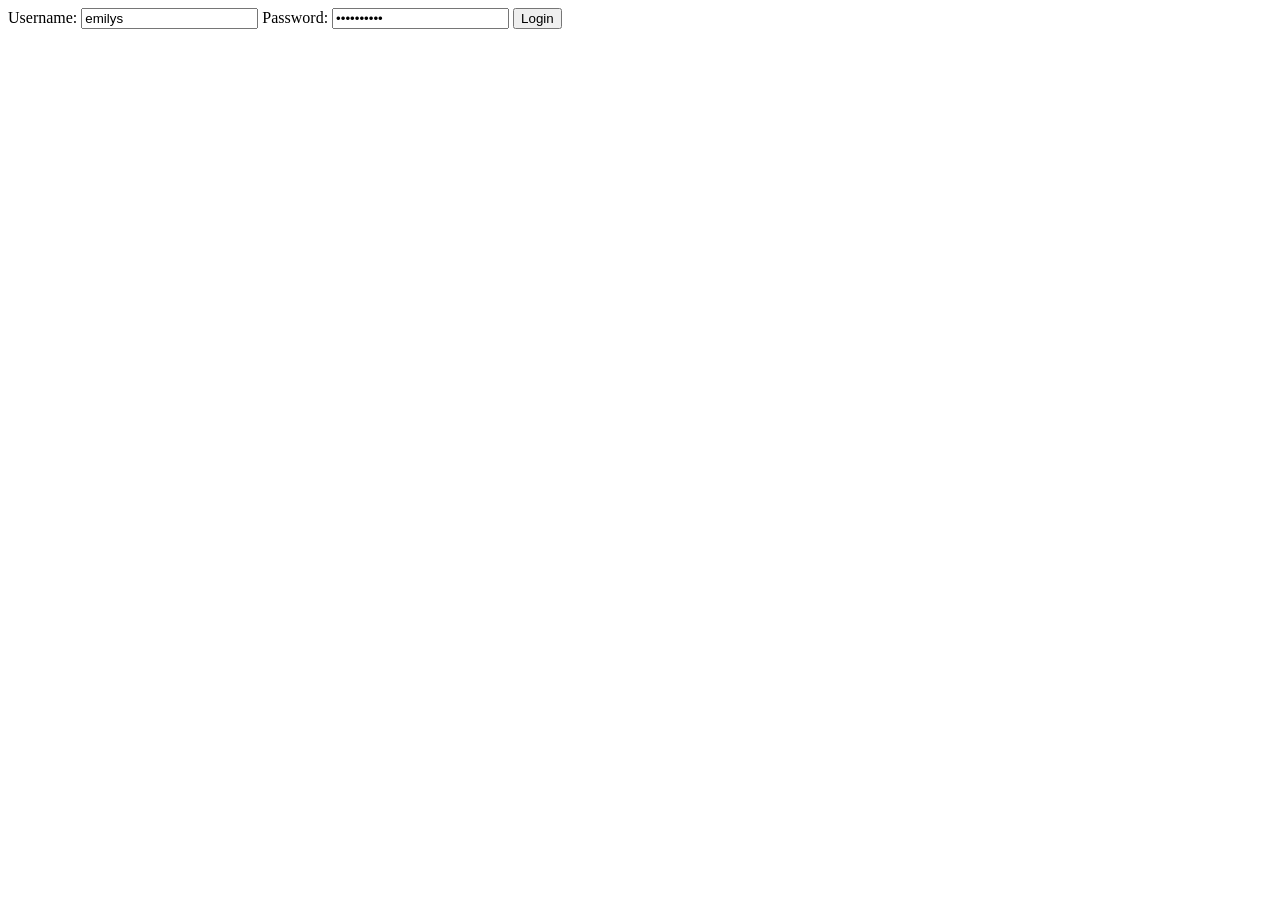
==== login.html @ 446f3684 "feat: initial login page" ====
<!DOCTYPE html>
<html lang="en">

<head>
    <meta charset="UTF-8">
    <meta name="viewport" content="width=device-width, initial-scale=1.0">
    <title>Document</title>

    <script src="login.js" defer></script>
</head>

<body>
    <form id="login-form">
        <label for="username">Username:</label>
        <input type="text" id="username" name="username" required value="emilys">

        <label for="password">Password:</label>
        <input type="password" id="password" name="password" required value="emilyspass">

        <button type="submit">Login</button>
    </form>

</body>

</html>
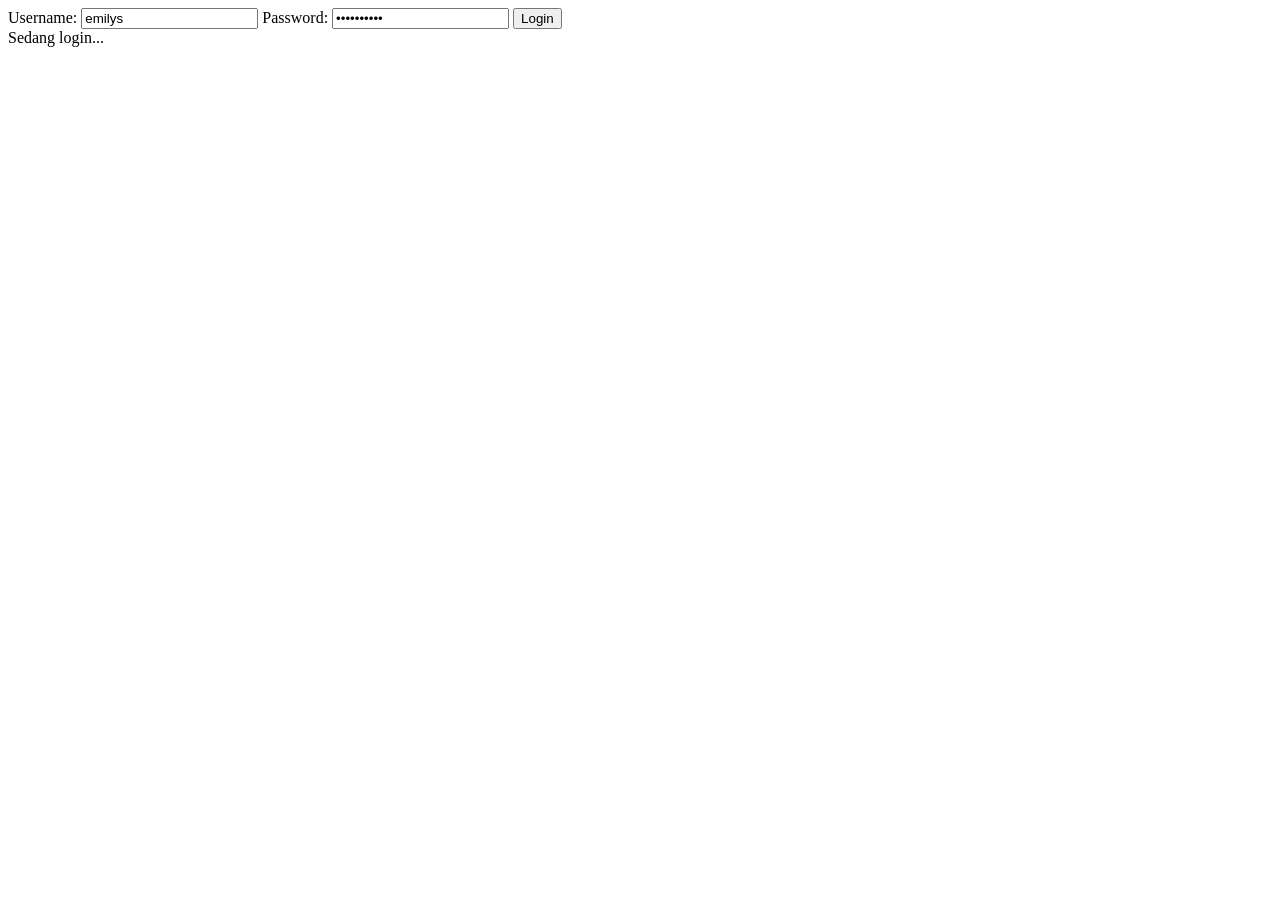
==== commit 9b322fe7: "feat: simple loading indicator" ====
--- a/login.html
+++ b/login.html
@@ -6,6 +6,7 @@
     <meta name="viewport" content="width=device-width, initial-scale=1.0">
     <title>Document</title>
 
+    <link rel="stylesheet" href="login.css">
     <script src="login.js" defer></script>
 </head>
 
@@ -19,6 +20,9 @@
 
         <button type="submit">Login</button>
     </form>
+    <div class="loading hidden">
+        Sedang login...
+    </div>
 
 </body>
 
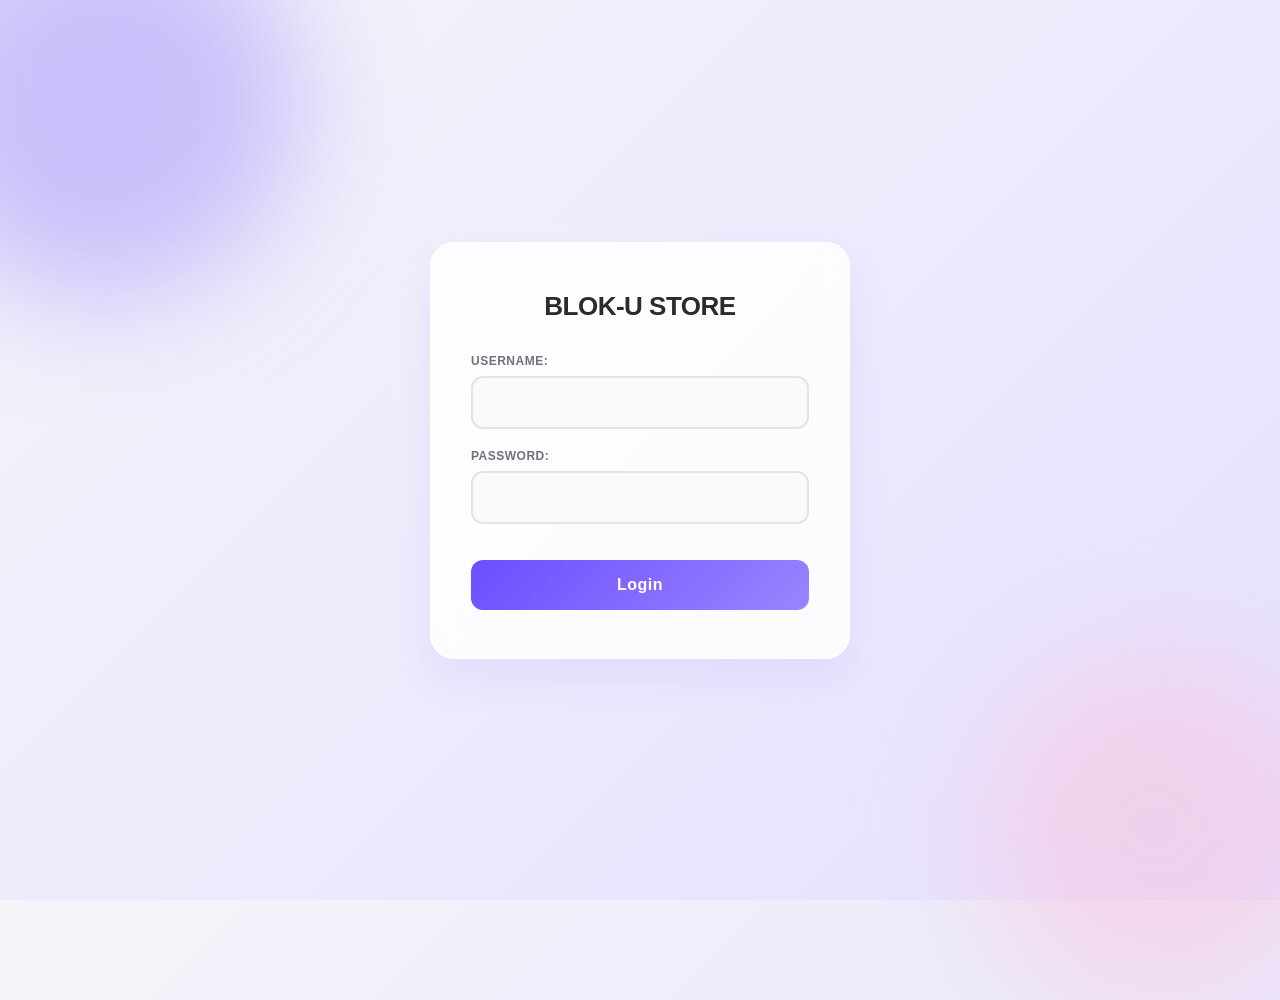
==== commit 89d365b9: "Refactor login.html Updated HTML structure and removed default values from input fields." ====
--- a/login.html
+++ b/login.html
@@ -1,29 +1,24 @@
-<!DOCTYPE html>
+<!doctype html>
 <html lang="en">
-
-<head>
-    <meta charset="UTF-8">
-    <meta name="viewport" content="width=device-width, initial-scale=1.0">
+  <head>
+    <meta charset="UTF-8" />
+    <meta name="viewport" content="width=device-width, initial-scale=1.0" />
     <title>Document</title>
 
-    <link rel="stylesheet" href="login.css">
+    <link rel="stylesheet" href="login.css" />
     <script src="login.js" defer></script>
-</head>
+  </head>
 
-<body>
+  <body>
     <form id="login-form">
-        <label for="username">Username:</label>
-        <input type="text" id="username" name="username" required value="emilys">
+      <label for="username">Username:</label>
+      <input type="text" id="username" name="username" required />
 
-        <label for="password">Password:</label>
-        <input type="password" id="password" name="password" required value="emilyspass">
+      <label for="password">Password:</label>
+      <input type="password" id="password" name="password" required />
 
-        <button type="submit">Login</button>
+      <button type="submit">Login</button>
     </form>
-    <div class="loading hidden">
-        Sedang login...
-    </div>
-
-</body>
-
-</html>+    <div class="loading hidden">Proses login...</div>
+  </body>
+</html>
--- a/login.css
+++ b/login.css
@@ -0,0 +1,177 @@
+.hidden {
+  display: none;
+}
+
+/* Variabel Warna & Tema */
+:root {
+  --primary: #6b4eff;
+  --primary-light: #9b84ff;
+  --primary-hover: #5538df;
+  --bg-gradient: linear-gradient(135deg, #f4f5f9 0%, #e5e0ff 100%);
+  --card-bg: rgba(255, 255, 255, 0.85);
+  --text-main: #2b2b2b;
+  --text-muted: #71717a;
+  --border-color: #e4e4e7;
+  --radius-sm: 12px;
+  --radius-lg: 24px;
+  --shadow-soft: 0 20px 40px rgba(107, 78, 255, 0.08);
+}
+
+/* Base & Layout dengan Efek Latar Belakang */
+
+* {
+  box-sizing: border-box;
+  margin: 0;
+  padding: 0;
+}
+
+body {
+  font-family: "Segoe UI", Roboto, Helvetica, Arial, sans-serif;
+  background: var(--bg-gradient);
+  color: var(--text-main);
+
+  display: flex;
+  flex-direction: column;
+  align-items: center;
+  justify-content: center;
+  min-height: 100vh;
+  padding: 20px;
+  position: relative;
+  overflow: hidden;
+  z-index: 1;
+}
+
+/* Dekorasi Blob Abstrak di Background */
+body::before,
+body::after {
+  content: "";
+  position: absolute;
+  border-radius: 50%;
+  z-index: -1;
+  filter: blur(60px);
+}
+
+body::before {
+  width: 400px;
+  height: 400px;
+  background: rgba(107, 78, 255, 0.3);
+  top: -100px;
+  left: -100px;
+}
+
+body::after {
+  width: 350px;
+  height: 350px;
+  background: rgba(255, 184, 210, 0.4);
+  bottom: -100px;
+  right: -50px;
+}
+
+/*  Container Form Login (Glassmorphism)*/
+#login-form {
+  background: var(--card-bg);
+  backdrop-filter: blur(12px);
+  -webkit-backdrop-filter: blur(12px);
+  padding: 48px 40px;
+  border-radius: var(--radius-lg);
+  box-shadow: var(--shadow-soft);
+  border: 1px solid rgba(255, 255, 255, 0.6);
+  width: 100%;
+  max-width: 420px;
+  display: flex;
+  flex-direction: column;
+  gap: 20px;
+}
+
+#login-form::before {
+  content: "BLOK-U STORE";
+  display: block;
+  font-size: 26px;
+  font-weight: 800;
+  color: var(--text-main);
+  text-align: center;
+  margin-bottom: 12px;
+  letter-spacing: -0.5px;
+}
+
+/* Label & Input Modern */
+label {
+  font-size: 12px;
+  font-weight: 700;
+  text-transform: uppercase;
+  letter-spacing: 0.5px;
+  color: var(--text-muted);
+  margin-bottom: -12px;
+}
+
+input {
+  padding: 16px;
+  border: 2px solid var(--border-color);
+  border-radius: var(--radius-sm);
+  font-size: 15px;
+  background-color: #f9fafb;
+  color: var(--text-main);
+  outline: none;
+  transition: all 0.3s ease;
+}
+
+input:focus {
+  border-color: var(--primary);
+  background-color: #ffffff;
+  box-shadow: 0 0 0 4px rgba(107, 78, 255, 0.15);
+}
+
+/* Tombol Login dengan Gradasi */
+button[type="submit"] {
+  margin-top: 16px;
+  padding: 16px;
+  background: linear-gradient(
+    135deg,
+    var(--primary) 0%,
+    var(--primary-light) 100%
+  );
+  color: white;
+  border: none;
+  border-radius: var(--radius-sm);
+  font-size: 16px;
+  font-weight: bold;
+  letter-spacing: 0.5px;
+  cursor: pointer;
+  transition: all 0.3s ease;
+}
+
+button[type="submit"]:hover {
+  transform: translateY(-3px);
+  box-shadow: 0 10px 25px rgba(107, 78, 255, 0.3);
+}
+
+button[type="submit"]:active {
+  transform: translateY(0);
+}
+
+/* Loading Indicator */
+.loading {
+  margin-top: 24px;
+  font-size: 15px;
+  font-weight: 700;
+  color: var(--primary);
+  background: white;
+  padding: 12px 24px;
+  border-radius: 30px;
+  box-shadow: 0 4px 12px rgba(0, 0, 0, 0.05);
+  animation: bounce 1.5s infinite ease-in-out;
+}
+
+@keyframes bounce {
+  0%,
+  100% {
+    transform: translateY(0);
+  }
+  50% {
+    transform: translateY(-8px);
+  }
+}
+
+.hidden {
+  display: none !important;
+}
